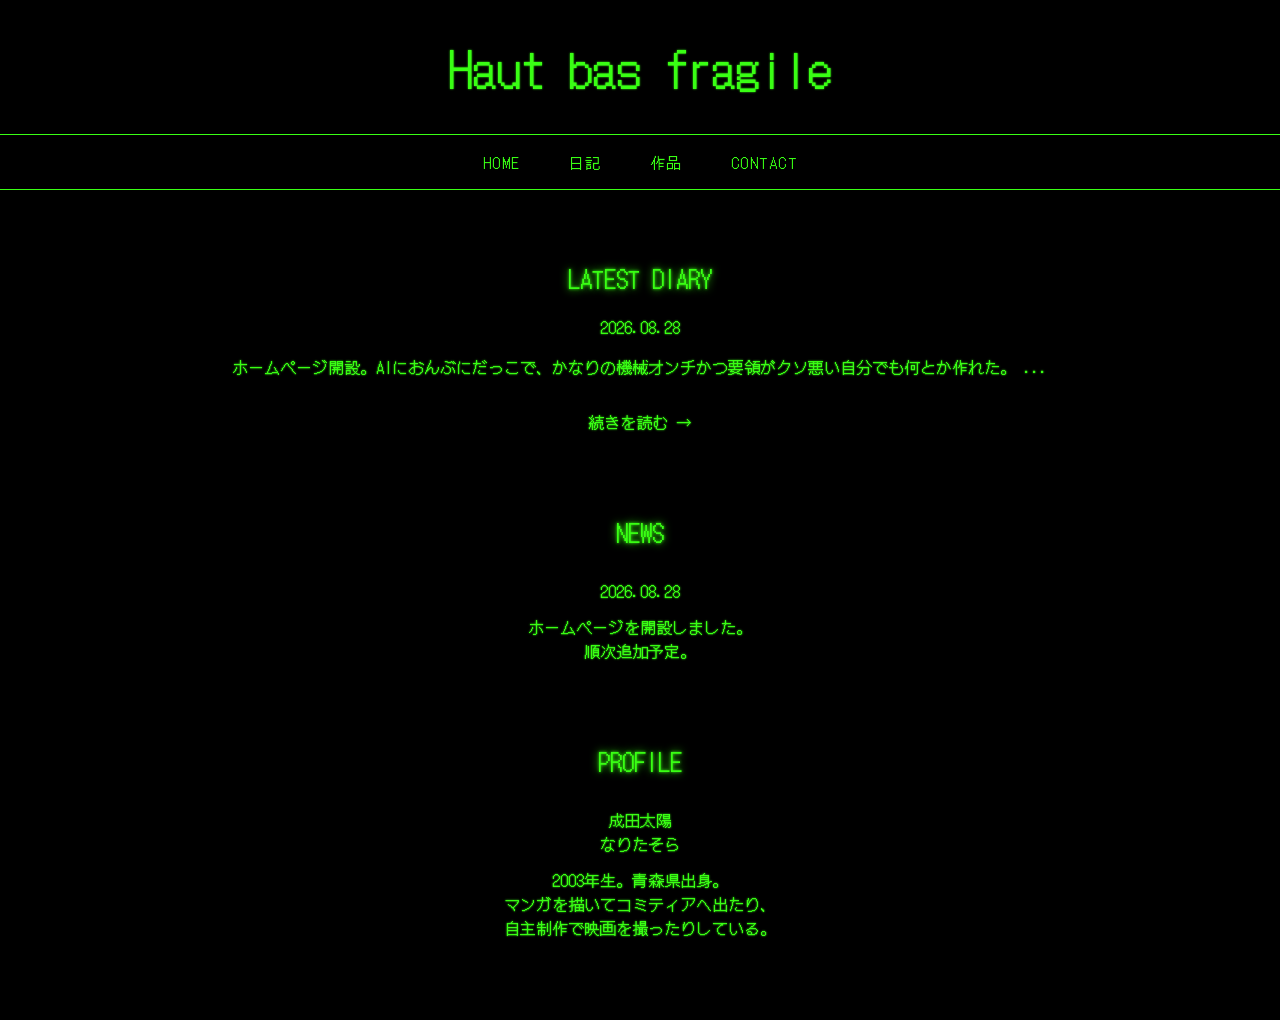
==== index.html @ 9ed549a9 "Add files via upload" ====
<!DOCTYPE html>
<html lang="ja">

<head>
    <meta charset="UTF-8">

    <title>Haut bas fragile</title>

    <link href="https://fonts.googleapis.com/css2?family=DotGothic16&display=swap" rel="stylesheet">

    <link rel="stylesheet" href="style.css">
</head>

<body>

    <header>
        <h1>Haut bas fragile</h1>
    </header>

    <nav>
        <a href="index.html">HOME</a>
        <a href="diary.html">日記</a>
        <a href="works.html">作品</a>
        <a href="contact.html">CONTACT</a>
    </nav>

    <main>

    <section class="latest-diary">

        <h2>LATEST DIARY</h2>

        <div id="latest-diary">
            読み込み中...
        </div>

        <a href="diary.html" class="read-more">続きを読む →</a>

    </section>


    <section class="news">

        <h2>NEWS</h2>

        <p>2026.08.28</p>
        <p>ホームページを開設しました。<br>
            順次追加予定。
        </p>

    </section>


    <section class="profile">

        <h2>PROFILE</h2>

        <p>成田太陽<br>
        なりたそら<br>
        </p>

        <p>
            2003年生。青森県出身。<br>
            マンガを描いてコミティアへ出たり、<br>
            自主制作で映画を撮ったりしている。<br>
        </p>

    </section>

</main>

    <script src="diary.js"></script>

</body>

</html>
---- style.css ----
* {
    box-sizing: border-box;
}

html,
body {
    margin: 0;
    padding: 0;
    width: 100%;
    overflow-x: hidden;
}

body {
    background: #000000;
    color: #39ff14;
    font-family: "DotGothic16", monospace;
    text-align: center;
}

header,
main,
footer {
    width: 100%;
    max-width: 900px;
    margin: 0 auto;
    padding-left: 30px;
    padding-right: 30px;
}

h1 {
    font-size: 48px;
    font-weight: normal;
    color: #39ff14;
    text-shadow: 0 0 2px #39ff14;
}

h2 {
    font-size: 20px;
    font-weight: normal;
    color: #39ff14;
    text-shadow: 0 0 3px #39ff14;
}

p {
    color: #39ff14;
    text-shadow: 0 0 2px #39ff14;
}

.work {
    width: 100%;
    text-align: center;
}

.work img {
    display: block;
    width: 70%;
    max-width: 600px;
    height: auto;
    margin: 30px auto;
}
.work-image {
    width: 400px;
    max-width: 100%;
    height: auto;
    display: block;
    margin: 30px auto;
}
nav {
    width: 100%;
    margin: 0 auto 70px;
    padding: 15px 0;
    text-align: center;
    border-top: 1px solid #39ff14;
    border-bottom: 1px solid #39ff14;
}

nav a {
    display: inline-block;
    margin: 0 20px;
    color: #39ff14;
    font-family: "DotGothic16", monospace;
    font-size: 15px;
    text-decoration: none;
    letter-spacing: 0.1em;
}

nav a:hover {
    background: #39ff14;
    color: #000000;
    text-shadow: none;
    padding: 2px 8px;
}

.read-more {
    display: inline-block;
    margin-top: 15px;
    color: #39ff14;
    font-family: "DotGothic16", monospace;
    text-decoration: none;
    text-shadow: 0 0 2px #39ff14;
}

.read-more:hover {
    background: #39ff14;
    color: #000000;
    padding: 3px 8px;
    text-shadow: none;
}

.works-category {
    margin-bottom: 80px;
    text-align: center;
}

.works-grid {
    display: flex;
    flex-wrap: wrap;
    justify-content: center;
    gap: 40px;
    margin-top: 30px;
}

.work-card {
    display: block;
    width: 280px;
    color: #39ff14;
    text-decoration: none;
}

.work-card img {
    width: 280px;
    height: 200px;
    object-fit: cover;
    display: block;
    margin: 0 auto;
}

.work-card p {
    margin-top: 15px;
}

.work-card:hover img {
    opacity: 0.7;
}

.work-card:hover p {
    background: #39ff14;
    color: #000000;
    text-shadow: none;
}

.x-thumbnail {
    width: 280px;
    height: 200px;
    margin: 0 auto;
    border: 1px solid #39ff14;

    display: flex;
    align-items: center;
    justify-content: center;

    color: #39ff14;
    font-family: "DotGothic16", monospace;
    font-size: 48px;

    background: #000000;

    text-shadow: 0 0 2px #39ff14;
}

.work-card:hover .x-thumbnail {
    background: #39ff14;
    color: #000000;
    text-shadow: none;
}

.contact-link {
    color: #39ff14;
    text-decoration: none;
    text-shadow: 0 0 2px #39ff14;
}

.contact-link:hover {
    background: #39ff14;
    color: #000000;
    text-shadow: none;
    padding: 3px 8px;
}

.latest-diary,
.news,
.profile {
    margin-bottom: 80px;
}

.news p,
.profile p {
    margin: 12px 0;
}

.news h2,
.profile h2 {
    margin-bottom: 30px;
}

.latest-diary h2,
.news h2,
.profile h2 {
    font-size: 24px;
    font-weight: normal;
    color: #39ff14;
    text-shadow:
        0 0 3px #39ff14,
        0 0 8px #39ff14;
}
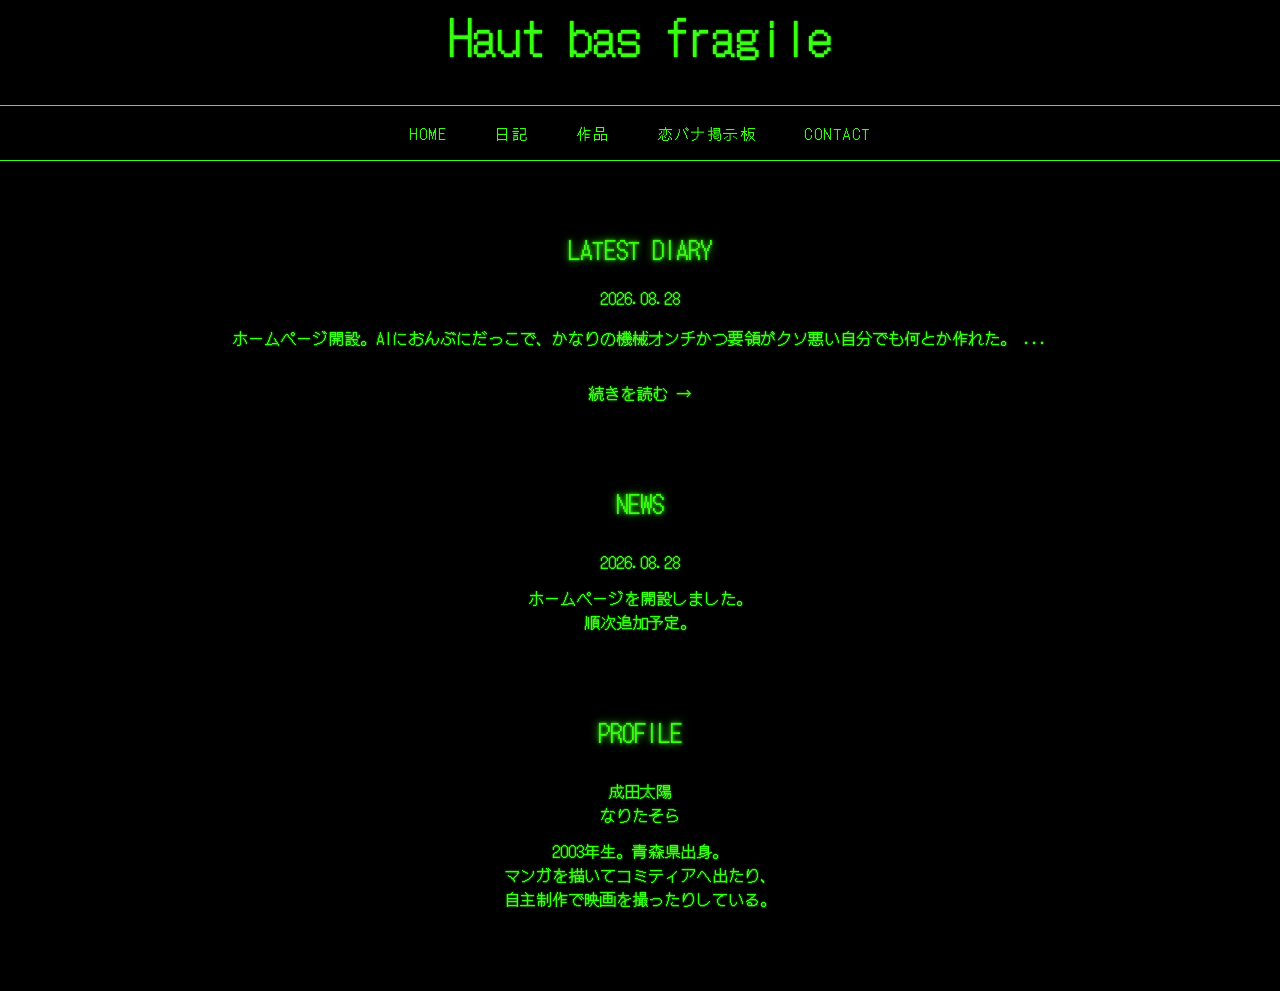
==== commit 7ba8febd: "Add files via upload" ====
--- a/index.html
+++ b/index.html
@@ -5,6 +5,17 @@
     <meta charset="UTF-8">
 
     <title>Haut bas fragile</title>
+
+    <meta property="og:title" content="成田太陽">
+<meta property="og:description" content="成田太陽のホームページ">
+<meta property="og:image" content="https://sora527brave-cmyk.github.io/og-image.png">
+<meta property="og:url" content="https://sora527brave-cmyk.github.io/">
+<meta property="og:type" content="website">
+
+<meta name="twitter:card" content="summary_large_image">
+<meta name="twitter:title" content="成田太陽">
+<meta name="twitter:description" content="成田太陽のホームページ">
+<meta name="twitter:image" content="https://sora527brave-cmyk.github.io/og-image.png">
 
     <link href="https://fonts.googleapis.com/css2?family=DotGothic16&display=swap" rel="stylesheet">
 
@@ -21,6 +32,7 @@
         <a href="index.html">HOME</a>
         <a href="diary.html">日記</a>
         <a href="works.html">作品</a>
+        <a href="koibana.html">恋バナ掲示板</a>
         <a href="contact.html">CONTACT</a>
     </nav>
 
--- a/style.css
+++ b/style.css
@@ -16,6 +16,11 @@
     font-family: "DotGothic16", monospace;
     text-align: center;
 }
+
+
+/* =========================
+   全体
+   ========================= */
 
 header,
 main,
@@ -27,165 +32,249 @@
     padding-right: 30px;
 }
 
+
+/* =========================
+   見出し
+   ========================= */
+
 h1 {
+    margin: 0 0 35px;
+
     font-size: 48px;
     font-weight: normal;
-    color: #39ff14;
+
+    color: #39ff14;
+
     text-shadow: 0 0 2px #39ff14;
 }
 
 h2 {
     font-size: 20px;
     font-weight: normal;
-    color: #39ff14;
+
+    color: #39ff14;
+
     text-shadow: 0 0 3px #39ff14;
 }
 
 p {
     color: #39ff14;
+
     text-shadow: 0 0 2px #39ff14;
 }
+
+
+/* =========================
+   ナビ
+   ========================= */
+
+nav {
+    width: 100%;
+
+    margin: 0 auto 70px;
+    padding: 15px 0;
+
+    text-align: center;
+
+    border-top: 1px solid #39ff14;
+    border-bottom: 1px solid #39ff14;
+}
+
+nav a {
+    display: inline-block;
+
+    margin: 0 20px;
+
+    color: #39ff14;
+
+    font-family: "DotGothic16", monospace;
+    font-size: 15px;
+
+    text-decoration: none;
+
+    letter-spacing: 0.1em;
+}
+
+nav a:hover {
+    background: #39ff14;
+
+    color: #000000;
+
+    text-shadow: none;
+
+    padding: 2px 8px;
+}
+
+
+/* =========================
+   作品
+   ========================= */
 
 .work {
     width: 100%;
+
     text-align: center;
 }
 
 .work img {
     display: block;
+
     width: 70%;
     max-width: 600px;
+
     height: auto;
+
     margin: 30px auto;
 }
+
 .work-image {
+    display: block;
+
     width: 400px;
     max-width: 100%;
+
     height: auto;
+
+    margin: 30px auto;
+}
+
+.works-category {
+    margin-bottom: 80px;
+
+    text-align: center;
+}
+
+.works-grid {
+    display: flex;
+
+    flex-wrap: wrap;
+
+    justify-content: center;
+
+    gap: 40px;
+
+    margin-top: 30px;
+}
+
+.work-card {
     display: block;
-    margin: 30px auto;
-}
-nav {
-    width: 100%;
-    margin: 0 auto 70px;
-    padding: 15px 0;
-    text-align: center;
-    border-top: 1px solid #39ff14;
-    border-bottom: 1px solid #39ff14;
-}
-
-nav a {
-    display: inline-block;
-    margin: 0 20px;
-    color: #39ff14;
+
+    width: 280px;
+
+    color: #39ff14;
+
+    text-decoration: none;
+}
+
+.work-card img {
+    display: block;
+
+    width: 280px;
+    height: 200px;
+
+    object-fit: cover;
+
+    margin: 0 auto;
+}
+
+.work-card p {
+    margin-top: 15px;
+}
+
+.work-card:hover img {
+    opacity: 0.7;
+}
+
+.work-card:hover p {
+    background: #39ff14;
+
+    color: #000000;
+
+    text-shadow: none;
+}
+
+.x-thumbnail {
+    display: flex;
+
+    align-items: center;
+    justify-content: center;
+
+    width: 280px;
+    height: 200px;
+
+    margin: 0 auto;
+
+    border: 1px solid #39ff14;
+
+    background: #000000;
+
+    color: #39ff14;
+
     font-family: "DotGothic16", monospace;
-    font-size: 15px;
-    text-decoration: none;
-    letter-spacing: 0.1em;
-}
-
-nav a:hover {
+    font-size: 48px;
+
+    text-shadow: 0 0 2px #39ff14;
+}
+
+.work-card:hover .x-thumbnail {
     background: #39ff14;
+
     color: #000000;
+
     text-shadow: none;
-    padding: 2px 8px;
-}
+}
+
+
+/* =========================
+   リンク
+   ========================= */
 
 .read-more {
     display: inline-block;
+
     margin-top: 15px;
-    color: #39ff14;
+
+    color: #39ff14;
+
     font-family: "DotGothic16", monospace;
+
     text-decoration: none;
+
     text-shadow: 0 0 2px #39ff14;
 }
 
 .read-more:hover {
     background: #39ff14;
+
     color: #000000;
+
     padding: 3px 8px;
+
     text-shadow: none;
 }
 
-.works-category {
-    margin-bottom: 80px;
-    text-align: center;
-}
-
-.works-grid {
-    display: flex;
-    flex-wrap: wrap;
-    justify-content: center;
-    gap: 40px;
-    margin-top: 30px;
-}
-
-.work-card {
-    display: block;
-    width: 280px;
-    color: #39ff14;
+.contact-link {
+    color: #39ff14;
+
     text-decoration: none;
-}
-
-.work-card img {
-    width: 280px;
-    height: 200px;
-    object-fit: cover;
-    display: block;
-    margin: 0 auto;
-}
-
-.work-card p {
-    margin-top: 15px;
-}
-
-.work-card:hover img {
-    opacity: 0.7;
-}
-
-.work-card:hover p {
-    background: #39ff14;
-    color: #000000;
-    text-shadow: none;
-}
-
-.x-thumbnail {
-    width: 280px;
-    height: 200px;
-    margin: 0 auto;
-    border: 1px solid #39ff14;
-
-    display: flex;
-    align-items: center;
-    justify-content: center;
-
-    color: #39ff14;
-    font-family: "DotGothic16", monospace;
-    font-size: 48px;
-
-    background: #000000;
-
-    text-shadow: 0 0 2px #39ff14;
-}
-
-.work-card:hover .x-thumbnail {
-    background: #39ff14;
-    color: #000000;
-    text-shadow: none;
-}
-
-.contact-link {
-    color: #39ff14;
-    text-decoration: none;
+
     text-shadow: 0 0 2px #39ff14;
 }
 
 .contact-link:hover {
     background: #39ff14;
+
     color: #000000;
+
+    padding: 3px 8px;
+
     text-shadow: none;
-    padding: 3px 8px;
-}
+}
+
+
+/* =========================
+   HOME
+   ========================= */
 
 .latest-diary,
 .news,
@@ -207,10 +296,519 @@
 .news h2,
 .profile h2 {
     font-size: 24px;
+
     font-weight: normal;
-    color: #39ff14;
+
+    color: #39ff14;
+
     text-shadow:
         0 0 3px #39ff14,
         0 0 8px #39ff14;
 }
 
+
+/* ==================================================
+   恋バナ掲示板
+   ================================================== */
+
+
+/* =========================
+   ルール
+   ========================= */
+
+/*
+   重要：
+   ルールの「文章」は左揃え。
+   
+   ルール全体の幅は700px。
+   
+   700pxの箱そのものを
+   ページ中央に配置することで、
+   
+   「恋バナ掲示板」の中央位置と
+   ルールの中央位置を揃える。
+*/
+
+.koibana-rules {
+    width: 700px;
+    max-width: 100%;
+
+    margin: 0 auto 60px;
+
+    padding: 0;
+
+    text-align: left;
+}
+
+.koibana-rules p {
+    margin: 5px 0;
+
+    padding: 0;
+
+    text-align: left;
+
+    line-height: 1.8;
+}
+
+
+/* =========================
+   投稿フォーム
+   ========================= */
+
+.koibana-form {
+    width: 100%;
+
+    margin-bottom: 80px;
+
+    text-align: center;
+}
+
+.koibana-form h2 {
+    margin-bottom: 30px;
+
+    font-size: 24px;
+    font-weight: normal;
+
+    color: #39ff14;
+}
+
+.koibana-form p {
+    margin: 20px 0 8px;
+
+    text-align: center;
+}
+
+
+/* 入力欄 */
+
+.koibana-form input,
+.koibana-form textarea {
+    display: block;
+
+    width: 600px;
+    max-width: 100%;
+
+    margin: 0 auto;
+
+    padding: 12px;
+
+    background: #000000;
+
+    color: #39ff14;
+
+    border: 1px solid #39ff14;
+
+    font-family: "DotGothic16", monospace;
+
+    font-size: 16px;
+
+    outline: none;
+}
+
+.koibana-form input {
+    height: 45px;
+}
+
+.koibana-form textarea {
+    min-height: 180px;
+
+    resize: vertical;
+}
+
+.koibana-form input:focus,
+.koibana-form textarea:focus {
+    background: #050505;
+}
+
+
+/* =========================
+   投稿ボタン
+   ========================= */
+
+#post-button {
+    margin-top: 20px;
+
+    padding: 10px 25px;
+
+    background: #000000;
+
+    color: #39ff14;
+
+    border: 1px solid #39ff14;
+
+    font-family: "DotGothic16", monospace;
+
+    font-size: 16px;
+
+    cursor: pointer;
+}
+
+#post-button:hover {
+    background: #39ff14;
+
+    color: #000000;
+}
+
+
+/* =========================
+   投稿一覧
+   ========================= */
+
+.koibana-posts {
+    width: 100%;
+
+    margin-bottom: 80px;
+
+    text-align: center;
+}
+
+.koibana-posts h2 {
+    margin-bottom: 30px;
+
+    font-size: 24px;
+    font-weight: normal;
+
+    color: #39ff14;
+}
+
+
+/* 投稿全体 */
+
+#posts {
+    width: 700px;
+    max-width: 100%;
+
+    margin: 0 auto;
+
+    text-align: left;
+}
+
+
+/* =========================
+   投稿1件
+   ========================= */
+
+#posts article {
+    width: 100%;
+
+    margin: 0 auto 30px;
+
+    padding: 20px;
+
+    border: 1px solid #39ff14;
+
+    text-align: left;
+}
+
+
+/* 投稿内の文章 */
+
+#posts article p {
+    text-align: left;
+}
+
+
+/* 名前 */
+
+#posts article p:first-child {
+    margin: 0 0 5px;
+
+    font-size: 16px;
+}
+
+
+/* 日付 */
+
+#posts article p:nth-child(2) {
+    margin: 0;
+
+    font-size: 13px;
+}
+
+
+/* 本文 */
+
+#posts article p:nth-child(3) {
+    margin: 20px 0 0;
+
+    line-height: 1.9;
+
+    text-align: left;
+
+    white-space: pre-wrap;
+}
+
+
+/* 元の区切り線は表示しない */
+
+#posts hr {
+    display: none;
+}
+
+
+/* ==================================================
+   スマホ
+   ================================================== */
+
+@media (max-width: 600px) {
+
+    body {
+        font-size: 18px;
+
+        line-height: 1.8;
+    }
+
+
+    /* =========================
+       全体
+       ========================= */
+
+    header,
+    main,
+    footer {
+        width: 100%;
+
+        padding-left: 22px;
+        padding-right: 22px;
+    }
+
+
+    /* =========================
+       タイトル
+       ========================= */
+
+    h1 {
+        font-size: 40px;
+
+        line-height: 1.4;
+
+        margin-top: 35px;
+
+        margin-bottom: 35px;
+    }
+
+
+    /* =========================
+       ナビ
+       ========================= */
+
+    nav {
+        margin-bottom: 55px;
+
+        padding: 18px 0;
+    }
+
+    nav a {
+        font-size: 17px;
+
+        margin: 0 9px;
+
+        letter-spacing: 0.05em;
+    }
+
+
+    /* =========================
+       HOME
+       ========================= */
+
+    .latest-diary,
+    .news,
+    .profile {
+        margin-bottom: 70px;
+    }
+
+    .latest-diary h2,
+    .news h2,
+    .profile h2 {
+        font-size: 25px;
+
+        line-height: 1.5;
+
+        margin-bottom: 28px;
+
+        text-shadow: 0 0 2px #39ff14;
+    }
+
+    p {
+        font-size: 18px;
+
+        line-height: 1.9;
+    }
+
+    .news p,
+    .profile p {
+        font-size: 18px;
+
+        line-height: 1.9;
+
+        margin: 14px 0;
+    }
+
+
+    /* =========================
+       恋バナ・ルール
+       ========================= */
+
+    .koibana-rules {
+        width: 100%;
+        max-width: 100%;
+
+        margin: 0 auto 50px;
+
+        padding: 0;
+
+        text-align: left;
+    }
+
+    .koibana-rules p {
+        margin: 5px 0;
+
+        font-size: 16px;
+
+        line-height: 1.8;
+
+        text-align: left;
+    }
+
+
+    /* =========================
+       投稿フォーム
+       ========================= */
+
+    .koibana-form {
+        margin-bottom: 60px;
+
+        text-align: center;
+    }
+
+    .koibana-form h2,
+    .koibana-posts h2 {
+        font-size: 25px;
+
+        margin-bottom: 25px;
+    }
+
+    .koibana-form input,
+    .koibana-form textarea {
+        width: 100%;
+        max-width: 100%;
+
+        font-size: 17px;
+    }
+
+    .koibana-form textarea {
+        min-height: 160px;
+    }
+
+
+    /* =========================
+       ボタン
+       ========================= */
+
+    #post-button {
+        width: 100%;
+
+        padding: 12px;
+
+        font-size: 17px;
+    }
+
+
+    /* =========================
+       投稿一覧
+       ========================= */
+
+    #posts {
+        width: 100%;
+
+        max-width: 100%;
+    }
+
+
+    /* =========================
+       投稿ポスト
+       ========================= */
+
+    #posts article {
+        width: 100%;
+
+        margin-bottom: 25px;
+
+        padding: 18px;
+
+        border: 1px solid #39ff14;
+
+        text-align: left;
+    }
+
+    #posts article p:first-child {
+        font-size: 16px;
+
+        text-align: left;
+    }
+
+    #posts article p:nth-child(2) {
+        font-size: 12px;
+
+        text-align: left;
+    }
+
+    #posts article p:nth-child(3) {
+        margin-top: 15px;
+
+        font-size: 17px;
+
+        line-height: 1.9;
+
+        text-align: left;
+    }
+
+}
+
+/* =========================
+   恋バナ・ルール
+   ========================= */
+
+.koibana-rules {
+    width: 700px;
+    max-width: 100%;
+
+    margin: 30px auto 60px;
+    padding: 20px;
+
+    border: 1px solid #39ff14;
+
+    text-align: center;
+}
+
+.koibana-rules p {
+    margin: 8px 0;
+
+    text-align: center;
+
+    line-height: 1.8;
+}
+
+
+/* スマホ */
+
+@media (max-width: 600px) {
+
+    .koibana-rules {
+        width: 100%;
+        max-width: 100%;
+
+        margin: 25px auto 50px;
+        padding: 15px;
+
+        text-align: center;
+    }
+
+    .koibana-rules p {
+        font-size: 16px;
+        line-height: 1.8;
+
+        text-align: center;
+    }
+
+}
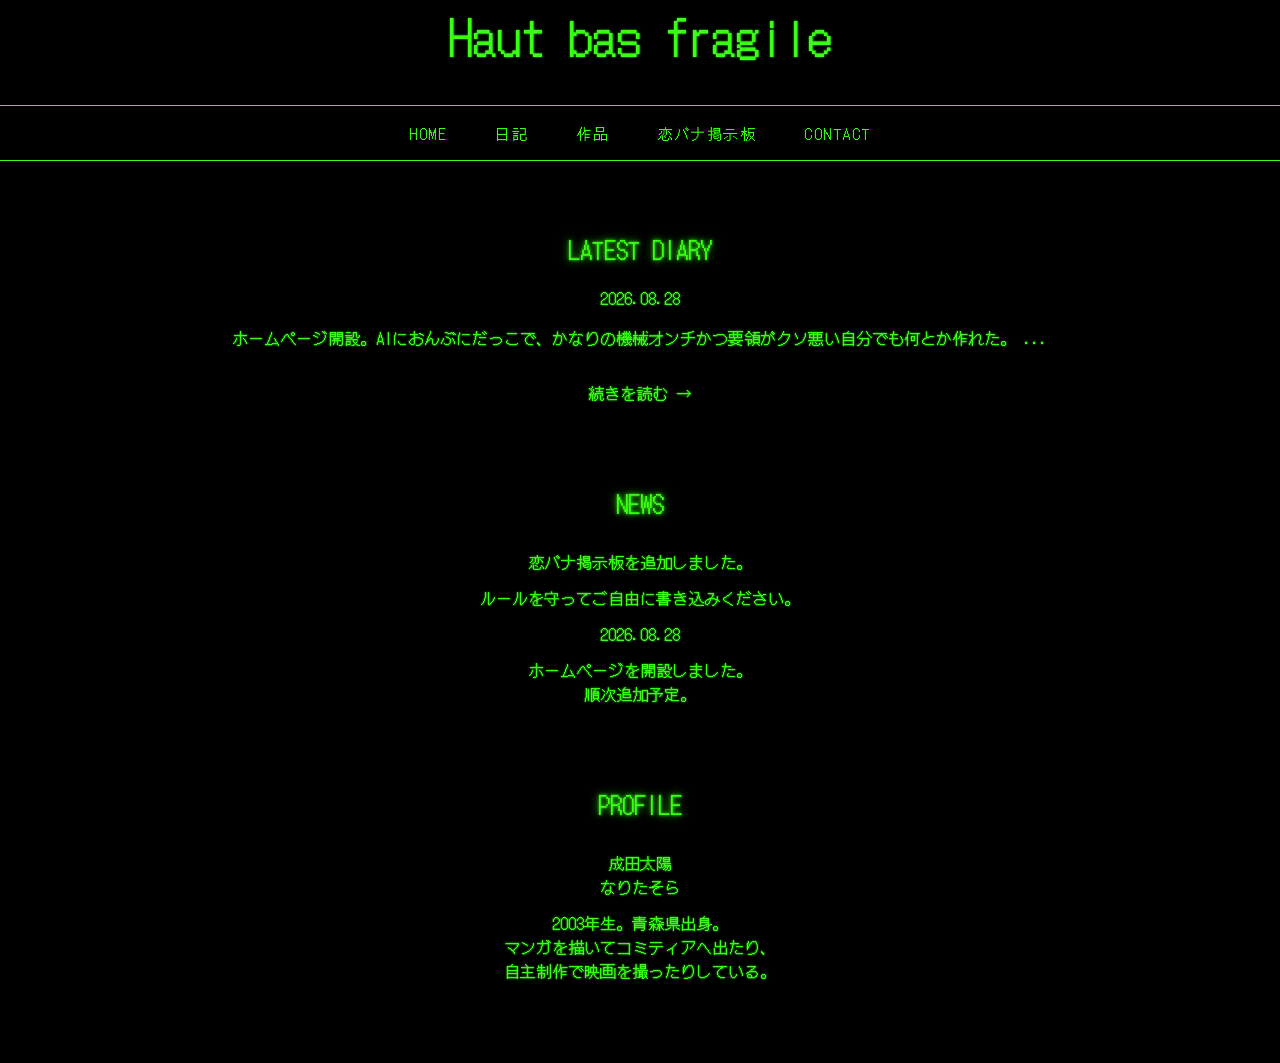
==== commit bb9d8ec2: "Add files via upload" ====
--- a/index.html
+++ b/index.html
@@ -55,6 +55,10 @@
 
         <h2>NEWS</h2>
 
+        <p>恋バナ掲示板を追加しました。<br>
+        <p>ルールを守ってご自由に書き込みください。
+         </p>
+
         <p>2026.08.28</p>
         <p>ホームページを開設しました。<br>
             順次追加予定。
--- a/style.css
+++ b/style.css
@@ -1,3 +1,4 @@
+```css
 * {
     box-sizing: border-box;
 }
@@ -316,38 +317,29 @@
    ルール
    ========================= */
 
-/*
-   重要：
-   ルールの「文章」は左揃え。
-   
-   ルール全体の幅は700px。
-   
-   700pxの箱そのものを
-   ページ中央に配置することで、
-   
-   「恋バナ掲示板」の中央位置と
-   ルールの中央位置を揃える。
-*/
-
 .koibana-rules {
     width: 700px;
     max-width: 100%;
 
-    margin: 0 auto 60px;
+    margin: 30px auto 60px;
+
+    padding: 20px;
+
+    border: 1px solid #39ff14;
+
+    text-align: center;
+}
+
+.koibana-rules p {
+    margin: 8px 0;
 
     padding: 0;
 
-    text-align: left;
-}
-
-.koibana-rules p {
-    margin: 5px 0;
-
-    padding: 0;
-
-    text-align: left;
+    font-size: 16px;
 
     line-height: 1.8;
+
+    text-align: center;
 }
 
 
@@ -471,9 +463,6 @@
     color: #39ff14;
 }
 
-
-/* 投稿全体 */
-
 #posts {
     width: 700px;
     max-width: 100%;
@@ -484,9 +473,7 @@
 }
 
 
-/* =========================
-   投稿1件
-   ========================= */
+/* 投稿1件 */
 
 #posts article {
     width: 100%;
@@ -500,34 +487,22 @@
     text-align: left;
 }
 
-
-/* 投稿内の文章 */
-
 #posts article p {
     text-align: left;
 }
 
-
-/* 名前 */
-
 #posts article p:first-child {
     margin: 0 0 5px;
 
     font-size: 16px;
 }
 
-
-/* 日付 */
-
 #posts article p:nth-child(2) {
     margin: 0;
 
     font-size: 13px;
 }
 
-
-/* 本文 */
-
 #posts article p:nth-child(3) {
     margin: 20px 0 0;
 
@@ -538,21 +513,24 @@
     white-space: pre-wrap;
 }
 
-
-/* 元の区切り線は表示しない */
-
 #posts hr {
     display: none;
 }
 
 
 /* ==================================================
-   スマホ
+   スマホ表示
    ================================================== */
 
 @media (max-width: 600px) {
 
+    /* =========================
+       基本
+       ========================= */
+
     body {
+        width: 100%;
+
         font-size: 18px;
 
         line-height: 1.8;
@@ -560,7 +538,10 @@
 
 
     /* =========================
-       全体
+       ページ全体
+       
+       恋バナ掲示板と同じく
+       スマホ画面を広く使う
        ========================= */
 
     header,
@@ -568,6 +549,10 @@
     footer {
         width: 100%;
 
+        max-width: none;
+
+        margin: 0;
+
         padding-left: 22px;
         padding-right: 22px;
     }
@@ -593,6 +578,8 @@
        ========================= */
 
     nav {
+        width: 100%;
+
         margin-bottom: 55px;
 
         padding: 18px 0;
@@ -604,6 +591,17 @@
         margin: 0 9px;
 
         letter-spacing: 0.05em;
+    }
+
+
+    /* =========================
+       本文
+       ========================= */
+
+    p {
+        font-size: 18px;
+
+        line-height: 1.9;
     }
 
 
@@ -614,6 +612,8 @@
     .latest-diary,
     .news,
     .profile {
+        width: 100%;
+
         margin-bottom: 70px;
     }
 
@@ -629,12 +629,6 @@
         text-shadow: 0 0 2px #39ff14;
     }
 
-    p {
-        font-size: 18px;
-
-        line-height: 1.9;
-    }
-
     .news p,
     .profile p {
         font-size: 18px;
@@ -646,28 +640,115 @@
 
 
     /* =========================
-       恋バナ・ルール
-       ========================= */
+       日記
+       ========================= */
+
+    #latest-diary {
+        width: 100%;
+
+        font-size: 18px;
+
+        line-height: 1.9;
+    }
+
+    #latest-diary h2 {
+        font-size: 18px;
+
+        font-weight: normal;
+
+        text-shadow: 0 0 2px #39ff14;
+    }
+
+    .read-more {
+        font-size: 18px;
+
+        margin-top: 20px;
+    }
+
+
+    /* =========================
+       作品
+       ========================= */
+
+    .work {
+        width: 100%;
+    }
+
+    .work img,
+    .work-image {
+        display: block;
+
+        width: 100%;
+
+        max-width: 600px;
+
+        height: auto;
+
+        margin-left: auto;
+        margin-right: auto;
+    }
+
+    .works-category {
+        width: 100%;
+    }
+
+    .works-grid {
+        width: 100%;
+
+        display: flex;
+
+        justify-content: center;
+    }
+
+    .work-card {
+        width: 100%;
+
+        max-width: 280px;
+    }
+
+    .work-card img,
+    .x-thumbnail {
+        width: 100%;
+
+        max-width: 280px;
+    }
+
+
+    /* =========================
+       CONTACT
+       ========================= */
+
+    .contact-link {
+        font-size: 18px;
+    }
+
+
+    /* ==================================================
+       恋バナ掲示板
+       ================================================== */
 
     .koibana-rules {
         width: 100%;
+
         max-width: 100%;
 
-        margin: 0 auto 50px;
-
-        padding: 0;
-
-        text-align: left;
+        margin: 25px auto 50px;
+
+        padding: 15px;
+
+        border: 1px solid #39ff14;
+
+        text-align: center;
     }
 
     .koibana-rules p {
-        margin: 5px 0;
+        margin: 8px 0;
 
         font-size: 16px;
 
         line-height: 1.8;
 
-        text-align: left;
+        text-align: center;
     }
 
 
@@ -676,6 +757,8 @@
        ========================= */
 
     .koibana-form {
+        width: 100%;
+
         margin-bottom: 60px;
 
         text-align: center;
@@ -691,6 +774,7 @@
     .koibana-form input,
     .koibana-form textarea {
         width: 100%;
+
         max-width: 100%;
 
         font-size: 17px;
@@ -702,7 +786,7 @@
 
 
     /* =========================
-       ボタン
+       投稿ボタン
        ========================= */
 
     #post-button {
@@ -723,11 +807,6 @@
 
         max-width: 100%;
     }
-
-
-    /* =========================
-       投稿ポスト
-       ========================= */
 
     #posts article {
         width: 100%;
@@ -764,51 +843,4 @@
     }
 
 }
-
-/* =========================
-   恋バナ・ルール
-   ========================= */
-
-.koibana-rules {
-    width: 700px;
-    max-width: 100%;
-
-    margin: 30px auto 60px;
-    padding: 20px;
-
-    border: 1px solid #39ff14;
-
-    text-align: center;
-}
-
-.koibana-rules p {
-    margin: 8px 0;
-
-    text-align: center;
-
-    line-height: 1.8;
-}
-
-
-/* スマホ */
-
-@media (max-width: 600px) {
-
-    .koibana-rules {
-        width: 100%;
-        max-width: 100%;
-
-        margin: 25px auto 50px;
-        padding: 15px;
-
-        text-align: center;
-    }
-
-    .koibana-rules p {
-        font-size: 16px;
-        line-height: 1.8;
-
-        text-align: center;
-    }
-
-}+```
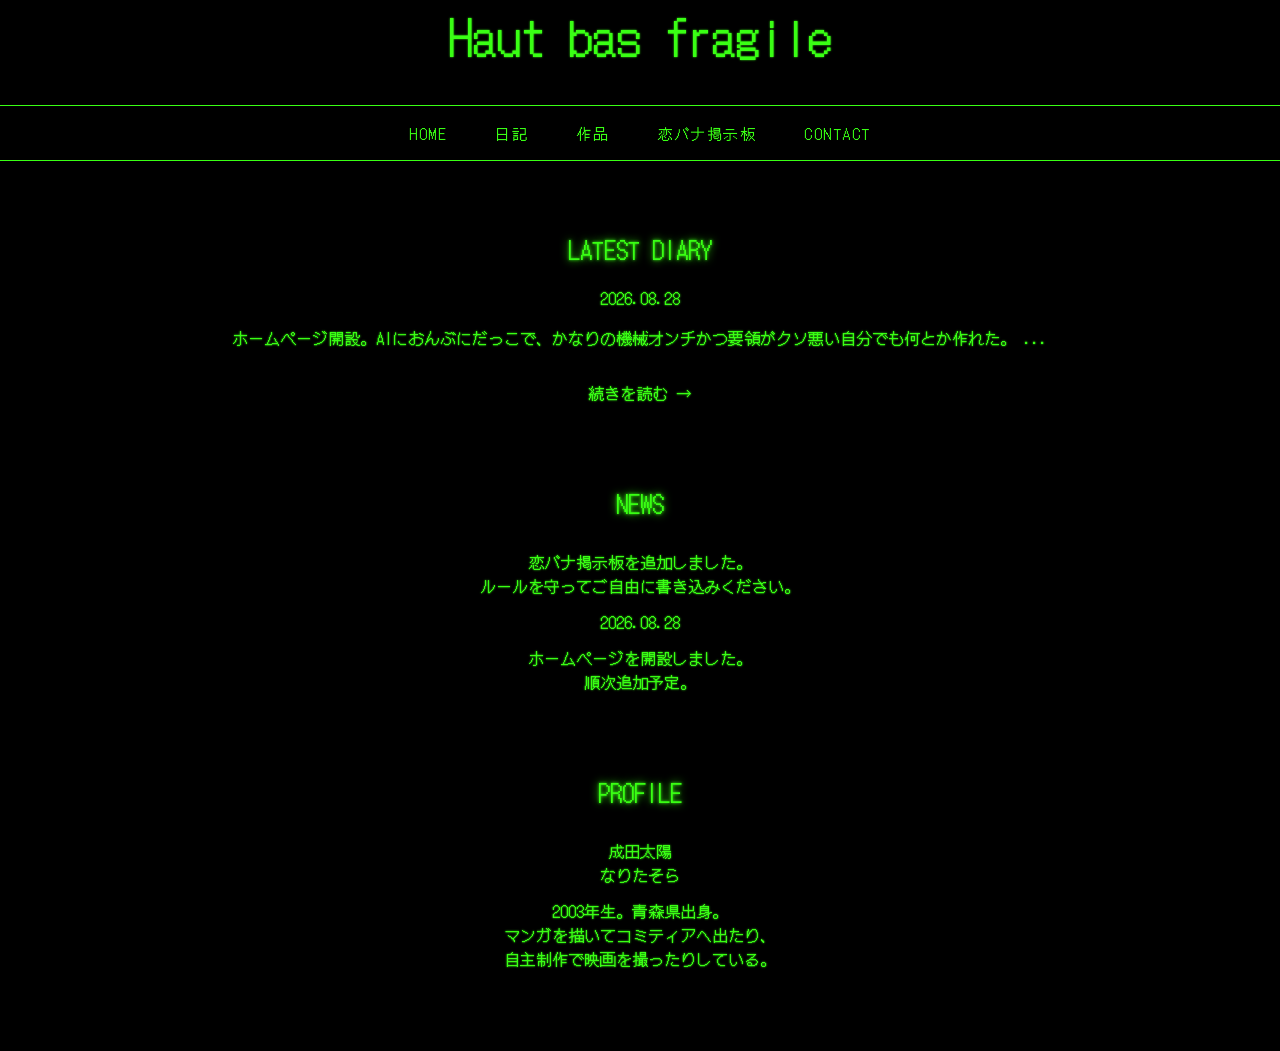
==== commit f3b9a69f: "Add files via upload" ====
--- a/index.html
+++ b/index.html
@@ -56,7 +56,7 @@
         <h2>NEWS</h2>
 
         <p>恋バナ掲示板を追加しました。<br>
-        <p>ルールを守ってご自由に書き込みください。
+        ルールを守ってご自由に書き込みください。
          </p>
 
         <p>2026.08.28</p>
--- a/style.css
+++ b/style.css
@@ -1,4 +1,3 @@
-```css
 * {
     box-sizing: border-box;
 }
@@ -40,27 +39,21 @@
 
 h1 {
     margin: 0 0 35px;
-
     font-size: 48px;
     font-weight: normal;
-
-    color: #39ff14;
-
+    color: #39ff14;
     text-shadow: 0 0 2px #39ff14;
 }
 
 h2 {
     font-size: 20px;
     font-weight: normal;
-
-    color: #39ff14;
-
+    color: #39ff14;
     text-shadow: 0 0 3px #39ff14;
 }
 
 p {
     color: #39ff14;
-
     text-shadow: 0 0 2px #39ff14;
 }
 
@@ -71,38 +64,27 @@
 
 nav {
     width: 100%;
-
     margin: 0 auto 70px;
     padding: 15px 0;
-
-    text-align: center;
-
+    text-align: center;
     border-top: 1px solid #39ff14;
     border-bottom: 1px solid #39ff14;
 }
 
 nav a {
     display: inline-block;
-
     margin: 0 20px;
-
-    color: #39ff14;
-
+    color: #39ff14;
     font-family: "DotGothic16", monospace;
     font-size: 15px;
-
     text-decoration: none;
-
     letter-spacing: 0.1em;
 }
 
 nav a:hover {
     background: #39ff14;
-
     color: #000000;
-
     text-shadow: none;
-
     padding: 2px 8px;
 }
 
@@ -113,68 +95,50 @@
 
 .work {
     width: 100%;
-
     text-align: center;
 }
 
 .work img {
     display: block;
-
     width: 70%;
     max-width: 600px;
-
     height: auto;
-
     margin: 30px auto;
 }
 
 .work-image {
     display: block;
-
     width: 400px;
     max-width: 100%;
-
     height: auto;
-
     margin: 30px auto;
 }
 
 .works-category {
     margin-bottom: 80px;
-
     text-align: center;
 }
 
 .works-grid {
     display: flex;
-
     flex-wrap: wrap;
-
     justify-content: center;
-
     gap: 40px;
-
     margin-top: 30px;
 }
 
 .work-card {
     display: block;
-
     width: 280px;
-
-    color: #39ff14;
-
+    color: #39ff14;
     text-decoration: none;
 }
 
 .work-card img {
     display: block;
-
     width: 280px;
     height: 200px;
-
     object-fit: cover;
-
     margin: 0 auto;
 }
 
@@ -188,40 +152,28 @@
 
 .work-card:hover p {
     background: #39ff14;
-
     color: #000000;
-
     text-shadow: none;
 }
 
 .x-thumbnail {
     display: flex;
-
     align-items: center;
     justify-content: center;
-
     width: 280px;
     height: 200px;
-
     margin: 0 auto;
-
     border: 1px solid #39ff14;
-
     background: #000000;
-
-    color: #39ff14;
-
+    color: #39ff14;
     font-family: "DotGothic16", monospace;
     font-size: 48px;
-
     text-shadow: 0 0 2px #39ff14;
 }
 
 .work-card:hover .x-thumbnail {
     background: #39ff14;
-
     color: #000000;
-
     text-shadow: none;
 }
 
@@ -232,43 +184,30 @@
 
 .read-more {
     display: inline-block;
-
     margin-top: 15px;
-
-    color: #39ff14;
-
+    color: #39ff14;
     font-family: "DotGothic16", monospace;
-
     text-decoration: none;
-
     text-shadow: 0 0 2px #39ff14;
 }
 
 .read-more:hover {
     background: #39ff14;
-
     color: #000000;
-
     padding: 3px 8px;
-
     text-shadow: none;
 }
 
 .contact-link {
     color: #39ff14;
-
     text-decoration: none;
-
     text-shadow: 0 0 2px #39ff14;
 }
 
 .contact-link:hover {
     background: #39ff14;
-
     color: #000000;
-
     padding: 3px 8px;
-
     text-shadow: none;
 }
 
@@ -280,6 +219,7 @@
 .latest-diary,
 .news,
 .profile {
+    width: 100%;
     margin-bottom: 80px;
 }
 
@@ -297,11 +237,8 @@
 .news h2,
 .profile h2 {
     font-size: 24px;
-
     font-weight: normal;
-
-    color: #39ff14;
-
+    color: #39ff14;
     text-shadow:
         0 0 3px #39ff14,
         0 0 8px #39ff14;
@@ -312,88 +249,53 @@
    恋バナ掲示板
    ================================================== */
 
-
-/* =========================
-   ルール
-   ========================= */
-
 .koibana-rules {
     width: 700px;
     max-width: 100%;
-
     margin: 30px auto 60px;
-
     padding: 20px;
-
     border: 1px solid #39ff14;
-
     text-align: center;
 }
 
 .koibana-rules p {
     margin: 8px 0;
-
     padding: 0;
-
     font-size: 16px;
-
     line-height: 1.8;
-
-    text-align: center;
-}
-
-
-/* =========================
-   投稿フォーム
-   ========================= */
+    text-align: center;
+}
 
 .koibana-form {
     width: 100%;
-
     margin-bottom: 80px;
-
     text-align: center;
 }
 
 .koibana-form h2 {
     margin-bottom: 30px;
-
     font-size: 24px;
     font-weight: normal;
-
     color: #39ff14;
 }
 
 .koibana-form p {
     margin: 20px 0 8px;
-
-    text-align: center;
-}
-
-
-/* 入力欄 */
+    text-align: center;
+}
 
 .koibana-form input,
 .koibana-form textarea {
     display: block;
-
     width: 600px;
     max-width: 100%;
-
     margin: 0 auto;
-
     padding: 12px;
-
     background: #000000;
-
-    color: #39ff14;
-
+    color: #39ff14;
     border: 1px solid #39ff14;
-
     font-family: "DotGothic16", monospace;
-
     font-size: 16px;
-
     outline: none;
 }
 
@@ -403,7 +305,6 @@
 
 .koibana-form textarea {
     min-height: 180px;
-
     resize: vertical;
 }
 
@@ -419,25 +320,17 @@
 
 #post-button {
     margin-top: 20px;
-
     padding: 10px 25px;
-
     background: #000000;
-
-    color: #39ff14;
-
+    color: #39ff14;
     border: 1px solid #39ff14;
-
     font-family: "DotGothic16", monospace;
-
     font-size: 16px;
-
     cursor: pointer;
 }
 
 #post-button:hover {
     background: #39ff14;
-
     color: #000000;
 }
 
@@ -448,42 +341,29 @@
 
 .koibana-posts {
     width: 100%;
-
     margin-bottom: 80px;
-
     text-align: center;
 }
 
 .koibana-posts h2 {
     margin-bottom: 30px;
-
     font-size: 24px;
     font-weight: normal;
-
     color: #39ff14;
 }
 
 #posts {
     width: 700px;
     max-width: 100%;
-
     margin: 0 auto;
-
     text-align: left;
 }
-
-
-/* 投稿1件 */
 
 #posts article {
     width: 100%;
-
     margin: 0 auto 30px;
-
     padding: 20px;
-
     border: 1px solid #39ff14;
-
     text-align: left;
 }
 
@@ -493,24 +373,21 @@
 
 #posts article p:first-child {
     margin: 0 0 5px;
-
     font-size: 16px;
 }
 
 #posts article p:nth-child(2) {
     margin: 0;
-
     font-size: 13px;
 }
 
 #posts article p:nth-child(3) {
     margin: 20px 0 0;
-
     line-height: 1.9;
-
     text-align: left;
-
     white-space: pre-wrap;
+    overflow-wrap: anywhere;
+    word-break: break-word;
 }
 
 #posts hr {
@@ -519,42 +396,39 @@
 
 
 /* ==================================================
-   スマホ表示
+   スマホ
    ================================================== */
 
 @media (max-width: 600px) {
 
-    /* =========================
-       基本
-       ========================= */
-
+    html,
     body {
         width: 100%;
-
-        font-size: 18px;
-
+        margin: 0;
+        padding: 0;
+        overflow-x: hidden;
+    }
+
+    body {
+        font-size: 19px;
         line-height: 1.8;
     }
 
 
     /* =========================
        ページ全体
-       
-       恋バナ掲示板と同じく
-       スマホ画面を広く使う
        ========================= */
 
     header,
     main,
     footer {
         width: 100%;
-
         max-width: none;
 
         margin: 0;
 
-        padding-left: 22px;
-        padding-right: 22px;
+        padding-left: 16px;
+        padding-right: 16px;
     }
 
 
@@ -563,13 +437,13 @@
        ========================= */
 
     h1 {
+        width: 100%;
+
+        margin-top: 30px;
+        margin-bottom: 30px;
+
         font-size: 40px;
-
         line-height: 1.4;
-
-        margin-top: 35px;
-
-        margin-bottom: 35px;
     }
 
 
@@ -580,146 +454,134 @@
     nav {
         width: 100%;
 
-        margin-bottom: 55px;
-
-        padding: 18px 0;
+        margin-bottom: 50px;
+
+        padding: 16px 0;
+
+        line-height: 2.2;
     }
 
     nav a {
+        margin: 0 7px;
+
         font-size: 17px;
-
-        margin: 0 9px;
-
-        letter-spacing: 0.05em;
-    }
-
-
-    /* =========================
-       本文
-       ========================= */
-
-    p {
-        font-size: 18px;
-
-        line-height: 1.9;
-    }
-
-
-    /* =========================
+        line-height: 2;
+
+        letter-spacing: 0.03em;
+    }
+
+
+    /* ==================================================
        HOME
-       ========================= */
+       ================================================== */
 
     .latest-diary,
     .news,
     .profile {
-        width: 100%;
-
-        margin-bottom: 70px;
-    }
+        display: block;
+
+        width: 100%;
+        max-width: none;
+
+        margin-left: 0;
+        margin-right: 0;
+    }
+
 
     .latest-diary h2,
     .news h2,
     .profile h2 {
-        font-size: 25px;
-
+        width: 100%;
+
+        font-size: 27px;
         line-height: 1.5;
 
-        margin-bottom: 28px;
+        margin-bottom: 25px;
 
         text-shadow: 0 0 2px #39ff14;
     }
 
+
+    .latest-diary p,
     .news p,
     .profile p {
-        font-size: 18px;
-
+        width: 100%;
+
+        margin-left: 0;
+        margin-right: 0;
+
+        font-size: 19px;
         line-height: 1.9;
-
-        margin: 14px 0;
     }
 
 
     /* =========================
-       日記
+       最新日記
        ========================= */
 
     #latest-diary {
         width: 100%;
-
-        font-size: 18px;
-
+        max-width: none;
+
+        font-size: 19px;
         line-height: 1.9;
+
+        overflow-wrap: anywhere;
+        word-break: break-word;
     }
 
     #latest-diary h2 {
-        font-size: 18px;
-
-        font-weight: normal;
-
-        text-shadow: 0 0 2px #39ff14;
+        font-size: 20px;
     }
 
     .read-more {
-        font-size: 18px;
-
+        font-size: 19px;
         margin-top: 20px;
     }
 
 
-    /* =========================
+    /* ==================================================
        作品
-       ========================= */
-
-    .work {
-        width: 100%;
+       ================================================== */
+
+    .work,
+    .works-category,
+    .works-grid,
+    .work-card {
+        width: 100%;
+        max-width: none;
+
+        margin-left: 0;
+        margin-right: 0;
     }
 
     .work img,
     .work-image {
-        display: block;
-
-        width: 100%;
-
-        max-width: 600px;
-
+        width: 100%;
+        max-width: 100%;
         height: auto;
 
-        margin-left: auto;
-        margin-right: auto;
-    }
-
-    .works-category {
-        width: 100%;
+        margin-left: 0;
+        margin-right: 0;
     }
 
     .works-grid {
-        width: 100%;
-
-        display: flex;
-
-        justify-content: center;
-    }
-
-    .work-card {
-        width: 100%;
-
-        max-width: 280px;
+        gap: 30px;
     }
 
     .work-card img,
     .x-thumbnail {
         width: 100%;
-
-        max-width: 280px;
-    }
-
-
-    /* =========================
+        max-width: 100%;
+    }
+
+
+    /* ==================================================
        CONTACT
-       ========================= */
+       ================================================== */
 
     .contact-link {
-        font-size: 18px;
+        font-size: 19px;
     }
 
 
@@ -727,120 +589,116 @@
        恋バナ掲示板
        ================================================== */
 
+    .koibana-rules,
+    .koibana-form,
+    .koibana-posts,
+    #posts {
+        width: 100%;
+        max-width: none;
+
+        margin-left: 0;
+        margin-right: 0;
+    }
+
     .koibana-rules {
-        width: 100%;
-
-        max-width: 100%;
-
-        margin: 25px auto 50px;
-
-        padding: 15px;
-
-        border: 1px solid #39ff14;
-
-        text-align: center;
+        margin-top: 25px;
+        margin-bottom: 50px;
+
+        padding: 16px;
     }
 
     .koibana-rules p {
-        margin: 8px 0;
-
-        font-size: 16px;
-
+        font-size: 17px;
         line-height: 1.8;
-
-        text-align: center;
-    }
-
-
-    /* =========================
-       投稿フォーム
-       ========================= */
+    }
 
     .koibana-form {
-        width: 100%;
-
-        margin-bottom: 60px;
-
-        text-align: center;
+        margin-bottom: 65px;
     }
 
     .koibana-form h2,
     .koibana-posts h2 {
-        font-size: 25px;
+        width: 100%;
+
+        font-size: 27px;
+        line-height: 1.5;
 
         margin-bottom: 25px;
+    }
+
+    .koibana-form p {
+        font-size: 18px;
+        line-height: 1.8;
     }
 
     .koibana-form input,
     .koibana-form textarea {
         width: 100%;
-
         max-width: 100%;
 
+        margin-left: 0;
+        margin-right: 0;
+
+        font-size: 18px;
+    }
+
+    .koibana-form input {
+        height: 50px;
+    }
+
+    .koibana-form textarea {
+        min-height: 190px;
+    }
+
+    #post-button {
+        width: 100%;
+
+        padding: 14px;
+
+        font-size: 19px;
+    }
+
+    #posts article {
+        width: 100%;
+        max-width: 100%;
+
+        padding: 18px;
+
+        overflow-wrap: anywhere;
+        word-break: break-word;
+    }
+
+    #posts article p:first-child {
         font-size: 17px;
     }
 
-    .koibana-form textarea {
-        min-height: 160px;
-    }
-
-
-    /* =========================
-       投稿ボタン
-       ========================= */
-
-    #post-button {
-        width: 100%;
-
-        padding: 12px;
-
-        font-size: 17px;
-    }
-
-
-    /* =========================
-       投稿一覧
-       ========================= */
-
-    #posts {
-        width: 100%;
-
+    #posts article p:nth-child(2) {
+        font-size: 13px;
+    }
+
+    #posts article p:nth-child(3) {
+        font-size: 18px;
+        line-height: 1.9;
+    }
+
+
+    /* ==================================================
+       スマホでのはみ出し防止
+       ================================================== */
+
+    img,
+    video,
+    iframe {
         max-width: 100%;
     }
 
-    #posts article {
-        width: 100%;
-
-        margin-bottom: 25px;
-
-        padding: 18px;
-
-        border: 1px solid #39ff14;
-
-        text-align: left;
-    }
-
-    #posts article p:first-child {
-        font-size: 16px;
-
-        text-align: left;
-    }
-
-    #posts article p:nth-child(2) {
-        font-size: 12px;
-
-        text-align: left;
-    }
-
-    #posts article p:nth-child(3) {
-        margin-top: 15px;
-
-        font-size: 17px;
-
-        line-height: 1.9;
-
-        text-align: left;
-    }
-
-}
-```
+    p,
+    h1,
+    h2,
+    h3,
+    a {
+        overflow-wrap: anywhere;
+        word-break: break-word;
+    }
+
+}
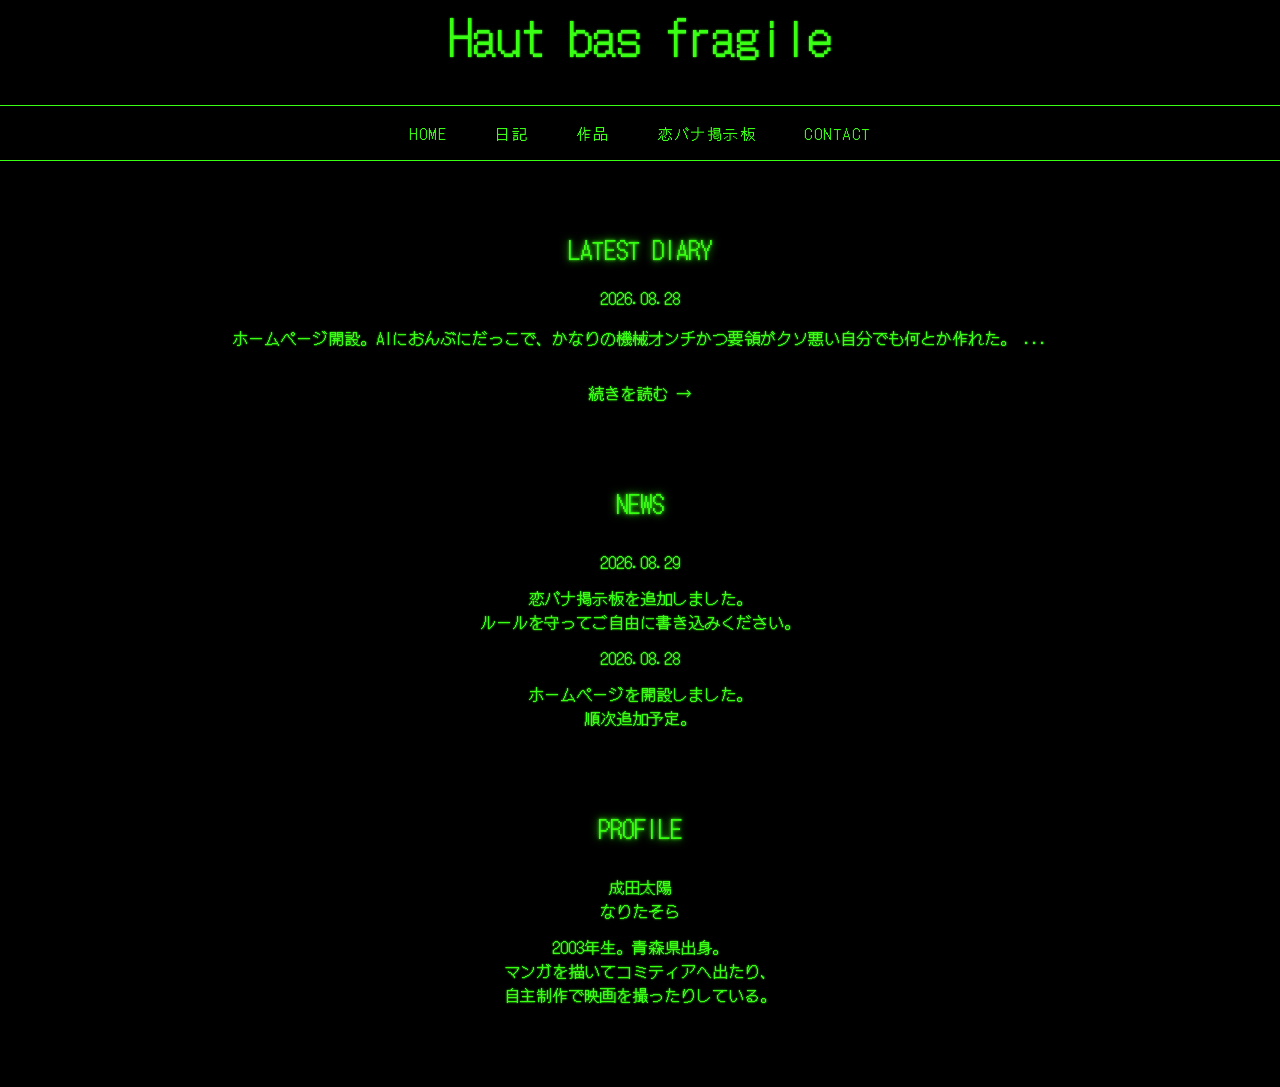
==== commit 31a43ef7: "Add files via upload" ====
--- a/index.html
+++ b/index.html
@@ -3,6 +3,8 @@
 
 <head>
     <meta charset="UTF-8">
+
+    <meta name="viewport" content="width=device-width, initial-scale=1.0">
 
     <title>Haut bas fragile</title>
 
@@ -55,9 +57,11 @@
 
         <h2>NEWS</h2>
 
+        <p>2026.08.29</p>
         <p>恋バナ掲示板を追加しました。<br>
         ルールを守ってご自由に書き込みください。
          </p>
+         
 
         <p>2026.08.28</p>
         <p>ホームページを開設しました。<br>
--- a/style.css
+++ b/style.css
@@ -249,22 +249,43 @@
    恋バナ掲示板
    ================================================== */
 
+
+/* =========================
+   ルール
+   ========================= */
+
 .koibana-rules {
     width: 700px;
     max-width: 100%;
+
     margin: 30px auto 60px;
     padding: 20px;
+
     border: 1px solid #39ff14;
+
+    /* 枠は中央 */
     text-align: center;
 }
 
 .koibana-rules p {
-    margin: 8px 0;
+    /* 文章の塊を中央に置く */
+    width: fit-content;
+    max-width: 100%;
+
+    margin: 8px auto;
     padding: 0;
+
     font-size: 16px;
     line-height: 1.8;
-    text-align: center;
-}
+
+    /* 文章自体は左揃え */
+    text-align: left;
+}
+
+
+/* =========================
+   投稿フォーム
+   ========================= */
 
 .koibana-form {
     width: 100%;
@@ -283,6 +304,9 @@
     margin: 20px 0 8px;
     text-align: center;
 }
+
+
+/* 入力欄 */
 
 .koibana-form input,
 .koibana-form textarea {
@@ -359,6 +383,9 @@
     text-align: left;
 }
 
+
+/* 投稿1件 */
+
 #posts article {
     width: 100%;
     margin: 0 auto 30px;
@@ -600,17 +627,40 @@
         margin-right: 0;
     }
 
+
+    /* =========================
+       ルール
+       ========================= */
+
     .koibana-rules {
         margin-top: 25px;
         margin-bottom: 50px;
 
         padding: 16px;
+
+        text-align: center;
     }
 
     .koibana-rules p {
+        /*
+         * 文章の塊は中央
+         * 文字は左揃え
+         */
+        width: fit-content;
+        max-width: 100%;
+
+        margin: 8px auto;
+
         font-size: 17px;
         line-height: 1.8;
-    }
+
+        text-align: left;
+    }
+
+
+    /* =========================
+       投稿フォーム
+       ========================= */
 
     .koibana-form {
         margin-bottom: 65px;
@@ -650,6 +700,11 @@
         min-height: 190px;
     }
 
+
+    /* =========================
+       投稿ボタン
+       ========================= */
+
     #post-button {
         width: 100%;
 
@@ -657,6 +712,11 @@
 
         font-size: 19px;
     }
+
+
+    /* =========================
+       投稿一覧
+       ========================= */
 
     #posts article {
         width: 100%;
